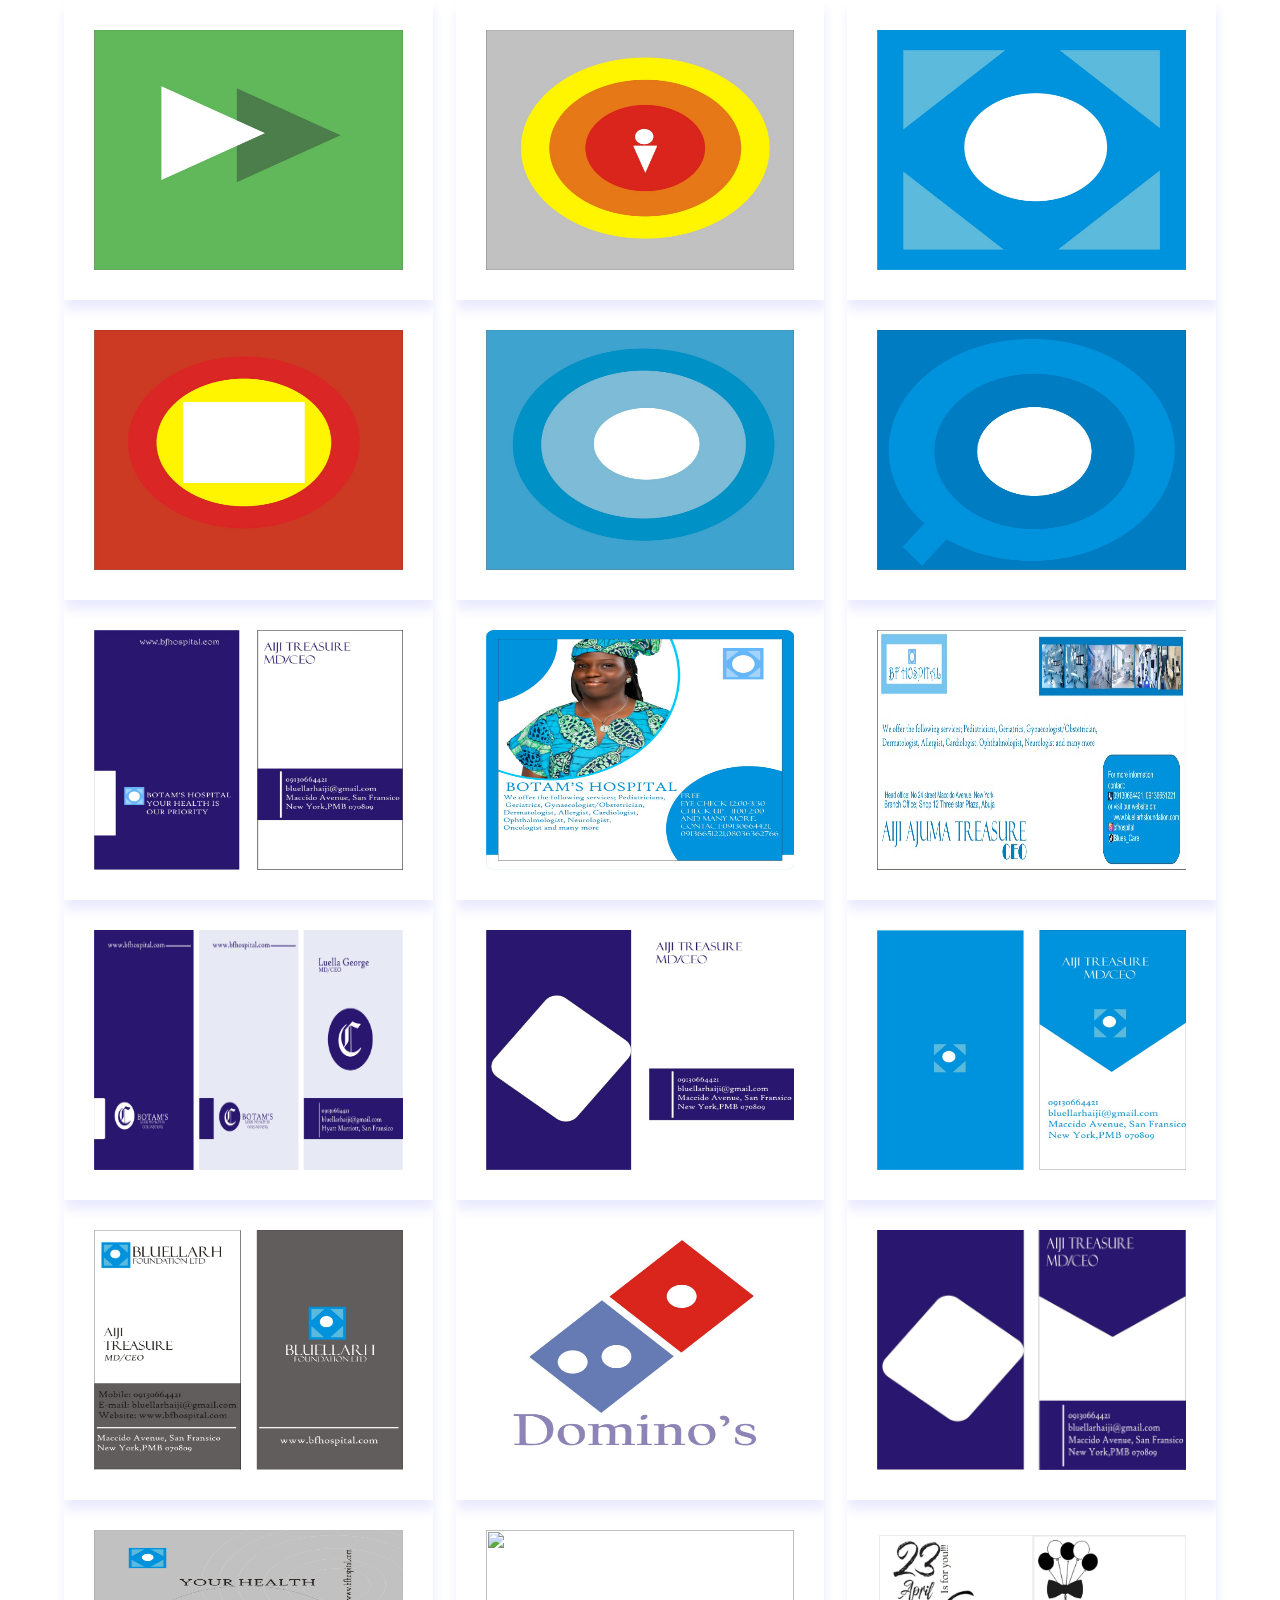
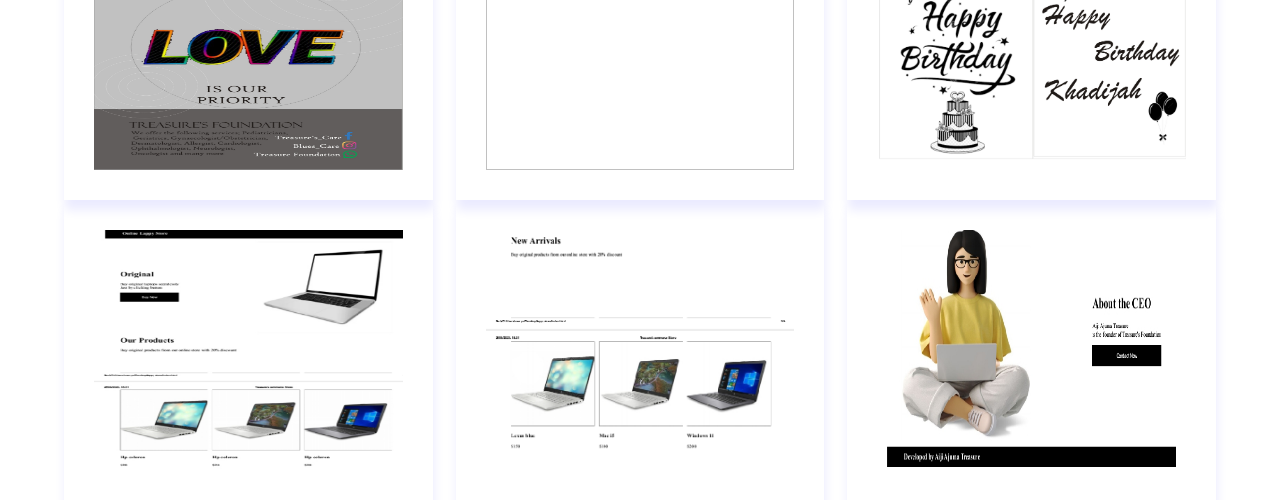
==== seemore.html @ 84ef067f "Initial Commit" ====
<!DOCTYPE html>
<html lang="en">
<head>
    <meta charset="UTF-8">
    <meta http-equiv="X-UA-Compatible" content="IE=edge">
    <meta name="viewport" content="width=device-width, initial-scale=1.0">
    <title> Works </title>
    <link type="text/css" href="styles/style.css" rel="stylesheet"/>
</head>
<body>
    <div class="container">
        <div class="item">
            <img src="img/3.jpg">
       </div>

       <div class="item">
           <img src="img/4.jpg">
       </div>

       <div class="item">
           <img src="img/5.jpg">
       </div>
   </div>

   <div class="container">
    <div class="item">
        <img src="img/1.jpg">
    </div>

    <div class="item">
        <img src="img/2.jpg">
    </div>

    <div class="item">
        <img src="img/6.jpg">
    </div>
</div>

   <div class="container">
        <div class="item">
            <img src="img/bc.jpg">
        </div>

        <div class="item">
            <img src="img/discount.jpg">
        </div>

        <div class="item">
            <img src="img/BUSINESS CARD.JPG">
        </div>
    </div>
   
    <div class="container">
        <div class="item">
            <img src="img/b5.jpg">
        </div>

        <div class="item">
            <img src="img/bs 3.jpg">
        </div>

        <div class="item">
            <img src="img/gb.jpg">
        </div>
    </div>

    <div class="container">
        <div class="item">
            <img src="img/gt.jpg">
        </div>

        <div class="item">
            <img src="img/domino.JPG">
        </div>

        <div class="item">
            <img src="img/7.jpg">
        </div>
    </div>

    <div class="container">
        <div class="item">
            <img src="img/flyer.JPG">
        </div>

        <div class="item">
            <img src="img/9.JPG">
        </div>

        <div class="item">
            <img src="img/10.jpg">
        </div>
    </div>

    <div class="container">
        <div class="item">
            <img src="img/1a.png">
        </div>

        <div class="item">
            <img src="img/2a.png">
        </div>

        <div class="item">
            <img src="img/3a.png">
        </div>
    </div>
</body>
</html>
---- styles/style.css ----
* {
    /* color: blue; */
}
html,body{
    margin: 0;
    padding: 0;
}

a {
    text-decoration: none;
    color: blue;
}


.header{
    width: 100%;
    height: 70px;
    /* border: 1px solid blue; */
    display: flex;
    align-items: center;
    box-shadow: 1px 10px 10px rgb(0, 0, 255);
}
.header-wrap {
    display: flex;
    width: 95%;
    margin: auto;
    /* border: 1px solid blue; */
    justify-content: space-between;
}
#logo {
    width: 50px;
    height: 50px;
}
#logo img{
    width: 100%;
}
.pry-nav {
    width: 60%;
    /* border: 1px solid blue; */
}
.pry-nav ul {
    display: flex;
    justify-content: space-between;
}
.pry-nav ul li {
    list-style-type: none;
}
.landing-box{
    width: 100%;
    height: 500px;
    /* border: 1px solid blue; */
    background-image: url("../img/scenery.png");
    background-repeat: no-repeat;
    background-size: cover;
    padding-top: 100px;
    padding-left: 30px;
    box-sizing: border-box;
}
.landing-box h2{
    color: white;
}
.landing-box p{
    color: white;
}
button{
    width: 300px;
    height: 54px;
    background-color: blue;
    color: white;
    border: none;
    border-radius: 10px;
    border-style: dotted;
    margin-top: 25px;
    margin-bottom: 25px;
    cursor: pointer;
    transition: all ease 200ms;
}

button:hover{
    color: blue;
    background-color: white;
    border: 1px solid blue;
}


#main{
    width: 95%;
    margin: auto;
    /* border: 1px solid blue; */
}
.services{
    width: 100%;
    display: flex;
    justify-content: space-between;
    /* border: 1px solid blue; */
    margin: auto;
}
.item {
    width: 32%;
    height: 300px;
    /* border: 1px solid blue; */
    box-shadow: 1px 10px 10px rgba(0, 0, 255, 0.082);
    padding: 30px;
    box-sizing: border-box;
}
@media screen and (max-width:400px){
    .services{
        flex-direction: column;
    }
    .item{
        width: 90%;
        margin: auto;
    }
}
.icon-box{
    width: 40px;
    height: 40px;
    /* border: 1px solid blue; */
}
.icon-box img{
    width: 100%;
    height: 100%;
}
.container {
    width: 90%;
    display: flex;
    justify-content: space-between;
    /* border: 1px solid blue; */
    margin: auto;
}
.item img {
    width: 100%;
    height: 100%;
    /* border: 1px solid blue; */
}
/* medias queries for works container */
@media screen and (max-width:760px){
    .container{
        flex-direction: column;
    }
}
.about-container{
    width: 100%;
    display: flex;
    justify-content: space-around;
    margin: auto;
    /* border: 1px solid blue; */
    margin: 60px auto;
}

.img-box{
    width: 320px;
    height: 320px;
    /* border: 1px solid blue; */
}
.img-box img{
    width: 100%;
    height: 100%;
}
.text-box{
    width: 49%;
}
.landing-item{
    margin-top: 50px;
}
@media screen and (max-width:760px){
    .about-container{
        flex-direction: column;
        /* margin: auto; */
    }
    .text-box{
        width: 100%;
    }
    .img-box{
        margin: auto;
    }
}
h1{
    color: blue;
    font-family: cursive;
    font-weight: 700;
}
.contact-container{
    width: 70%;
    display: flex;
    justify-content: space-around;
    margin: auto;
    margin: 60px auto;
    /* border: 1px solid blue; */
}
.contact-item{
    width: 49%;
    /* border: 1px solid blue; */
}
.contact-form{
    width: 49%;
    /* border: 1px solid blue; */
}
.contact{
    justify-content: space-between;
    align-items: center;
    width: fit-content;
}
.contact-icon{
    width: 30px;
    height: 30px;
    display: flex;
}
.contact-icon img{
    width: 100%;
    height: 100%;
}
.social-media{
    width: fit-content;
    display: flex;
    justify-content: space-between;
}
input[type="text"]{
    width: 100%;
    height: 44px;
    margin-top:10px ;
    margin-bottom: 10px;
}
textarea{
    width: 100%;
    height: 100px;
}


@media screen and (max-width:760px){
    .contact-container{
        flex-direction: column;
    }
    .contact-item{
        width: 100%;
        margin: auto;
    }
    .contact-form{
        width: 100%;
    }
}

form button {
    width: 100%;
}


#header{
    width: 100%;
    height: 44px;
    background-color: blue;
    padding-top: 10px;
    padding-left: 60px;
    box-sizing: border-box;
}
#header h3{
    color: white;
    margin: 0;
}
@media screen and (max-width:400px){
    button{
     /* width: 100%;  */
     /* margin: auto; */

    }
}
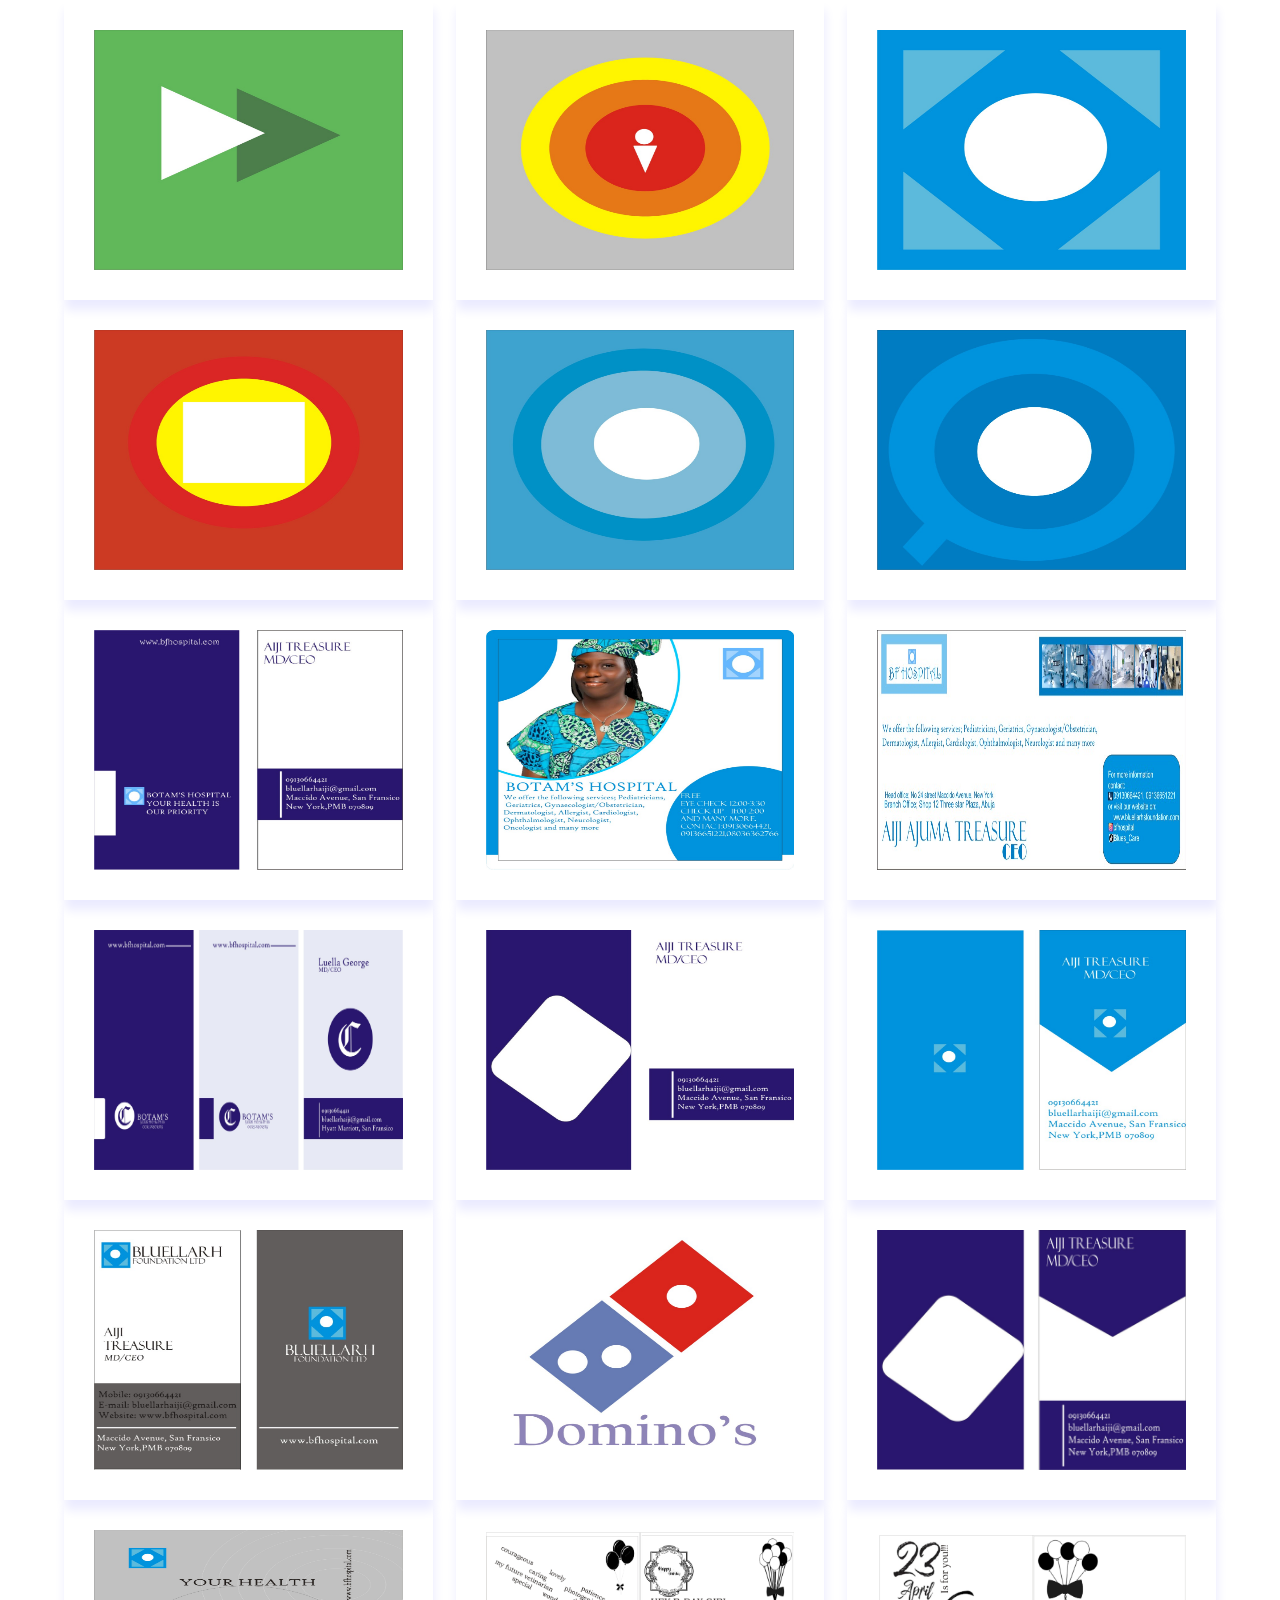
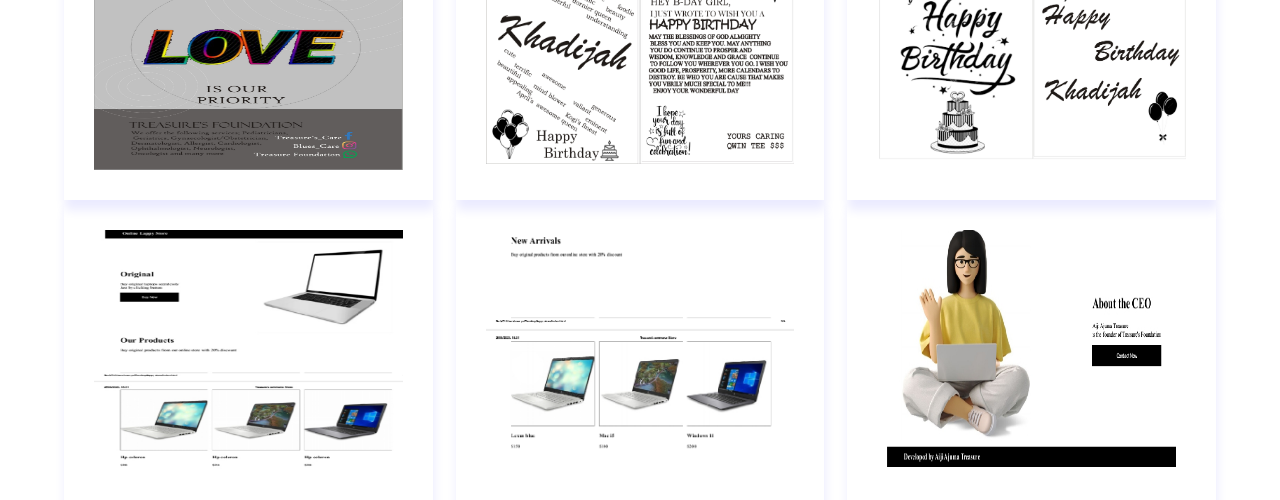
==== commit 456afd53: "Update seemore.html" ====
--- a/seemore.html
+++ b/seemore.html
@@ -84,7 +84,7 @@
         </div>
 
         <div class="item">
-            <img src="img/9.JPG">
+            <img src="img/9.jpg">
         </div>
 
         <div class="item">
@@ -106,4 +106,4 @@
         </div>
     </div>
 </body>
-</html>+</html>
--- a/styles/style.css
+++ b/styles/style.css
@@ -177,7 +177,6 @@
 }
 h1{
     color: blue;
-    font-family: cursive;
     font-weight: 700;
 }
 .contact-container{
@@ -263,4 +262,4 @@
      /* margin: auto; */
 
     }
-}+}
